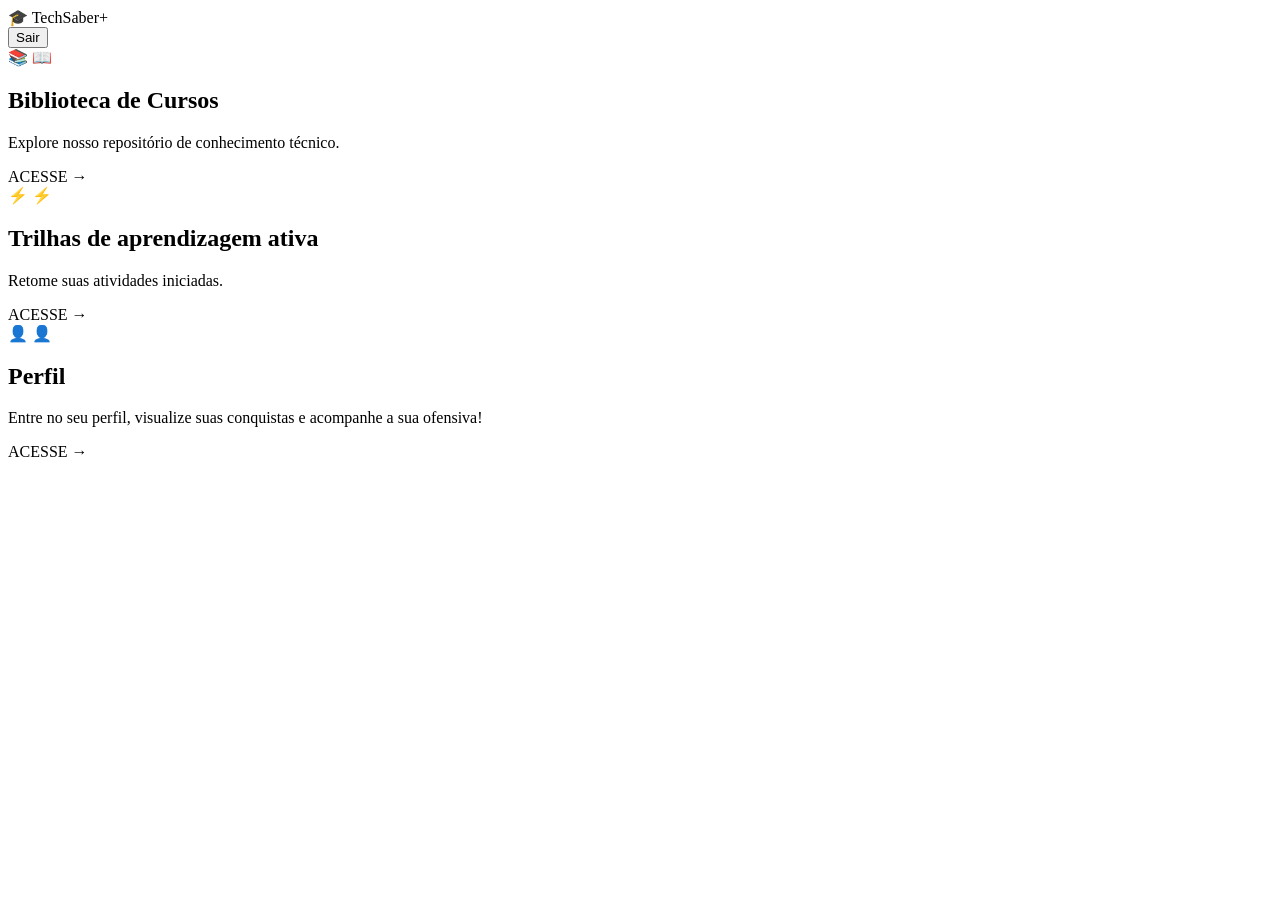
==== artigo.html @ c9d77f19 "atualização do front" ====
<!DOCTYPE html>
<html lang="pt-BR">

<head>
    <meta charset="UTF-8">
    <meta name="viewport" content="width=device-width, initial-scale=1.0">
    <title>TechSaber+ | Artigo</title>

    <link rel="stylesheet" href="css/reset.css">
    <link rel="stylesheet" href="css/variables.css">
    <link rel="stylesheet" href="css/style.css">
    <link rel="stylesheet" href="css/artigo.css">
    <link href="https://fonts.googleapis.com/css2?family=Space+Grotesk:wght@700&family=Poppins:wght@400;600;700&display=swap" rel="stylesheet">
</head>

<body>

    <!-- ══ NAVBAR ══ -->
    <header>
        <nav>
            <span class="nav-logo">🎓 TechSaber+</span>
            <span style="display:flex; gap:0.5rem;">
                <button class="btn-primario" onclick="history.back()">Voltar</button>
                <a href="dashboard-aluno.html"><button class="btn-destaque" style="width:auto;">Sair</button></a>
            </span>
        </nav>
    </header>

    <main class="artigo-main">

        <!-- cabeçalho do artigo preenchido pelo JS -->
        <header class="artigo-header">
            <p class="artigo-modulo" id="artigo-modulo"></p>
            <h1 id="artigo-titulo"></h1>
        </header>

        <!-- conteúdo do artigo preenchido pelo JS -->
        <article class="artigo-conteudo card" id="artigo-conteudo"></article>

        <!-- botão que leva para o próximo passo da trilha -->
        <section class="artigo-botao">
            <a id="btn-proximo" href="#">
                <button class="btn-destaque btn-block" id="btn-proximo-texto">Continuar →</button>
            </a>
        </section>

    </main>

    <script>
        /* ══════════════════════════════════════════
           CONTEÚDO DOS ARTIGOS
           Cada curso tem artigo1 e artigo2
           O parâmetro "etapa" na URL define qual mostrar
           etapa=1 → artigo 1
           etapa=2 → artigo 2
        ══════════════════════════════════════════ */
        const conteudos = {
            "Front-End": {
                artigo1: {
                    modulo: "Módulo 1: HTML5 e Semântica",
                    titulo: "HTML Semântico",
                    conteudo: `
                        <h2>O que é HTML Semântico?</h2>
                        <p>O <strong>HTML</strong> (HyperText Markup Language) é a linguagem de marcação usada para estruturar o conteúdo na web. Tags semânticas descrevem o significado do conteúdo, o que é fundamental para <strong>SEO</strong> e acessibilidade.</p>
                        <p>Tags semânticas principais: <code>&lt;header&gt;</code> para cabeçalho, <code>&lt;nav&gt;</code> para navegação, <code>&lt;main&gt;</code> para conteúdo principal, <code>&lt;section&gt;</code> para seções, <code>&lt;article&gt;</code> para conteúdo independente, <code>&lt;aside&gt;</code> para conteúdo lateral e <code>&lt;footer&gt;</code> para rodapé.</p>
                        <h2>DOM e Estrutura</h2>
                        <p>O <strong>DOM</strong> (Document Object Model) é a representação em árvore da estrutura da página HTML. O atributo <code>lang</code> na tag <code>&lt;html&gt;</code> define o idioma do documento — essencial para acessibilidade.</p>
                        <p>O <strong>DOCTYPE</strong> instrui o navegador sobre qual versão do HTML usar. A diferença entre <code>&lt;b&gt;</code> e <code>&lt;strong&gt;</code>: <code>&lt;strong&gt;</code> tem peso semântico de importância, enquanto <code>&lt;b&gt;</code> é apenas visual. Elementos <strong>inline</strong> ocupam apenas a largura necessária (ex: <code>&lt;span&gt;</code>).</p>
                    `
                },
                artigo2: {
                    modulo: "Módulo 2: CSS3 e Estilização",
                    titulo: "CSS3 e Estilização",
                    conteudo: `
                        <h2>O que é CSS?</h2>
                        <p>O <strong>CSS</strong> (Cascading Style Sheets) controla a apresentação visual das páginas web. Ele utiliza seletores para aplicar estilos como cores, fontes, espaçamentos e layouts. O conceito de <strong>cascata</strong> permite que estilos sejam herdados ou sobrescritos com base na especificidade.</p>
                        <p>Para selecionar uma <strong>classe</strong> usa-se <code>.nome</code>. Para selecionar um <strong>ID</strong> usa-se <code>#nome</code>. A propriedade <code>background-color</code> define a cor de fundo. A propriedade <code>font-size</code> define o tamanho da letra.</p>
                        <h2>Box Model, Flexbox e Grid</h2>
                        <p>O <strong>Box Model</strong> define que cada elemento tem: <code>margin</code> (espaço externo), <code>border</code> (borda), <code>padding</code> (espaço interno) e <code>content</code> (conteúdo). <strong>Margin</strong> é espaço externo, <strong>padding</strong> é espaço interno.</p>
                        <p>O <strong>Flexbox</strong> cria layouts unidimensionais flexíveis e responsivos. O <strong>CSS Grid</strong> cria layouts bidimensionais complexos em linhas e colunas. As <strong>Media Queries</strong> aplicam estilos diferentes conforme o tamanho da tela. O <code>z-index</code> controla a ordem de empilhamento dos elementos. A pseudoclasse <code>:hover</code> aplica estilos quando o usuário passa o mouse.</p>
                    `
                }
            },
            "Back-End": {
                artigo1: {
                    modulo: "Módulo 1: C# e .NET",
                    titulo: "C# e .NET — Fundamentos",
                    conteudo: `
                        <h2>C# e o Ecossistema .NET</h2>
                        <p>O <strong>C#</strong> é uma linguagem moderna, orientada a objetos e segura para tipos. Ela roda no <strong>.NET</strong>, um ecossistema que fornece o <strong>CLR</strong> (Common Language Runtime) para gerenciar memória e execução.</p>
                        <p>Variáveis em C# devem ser declaradas com tipos específicos como <code>int</code> (números inteiros), <code>string</code> (texto) e <code>bool</code> (verdadeiro/falso). Ao atribuir texto a uma variável <code>int</code>, ocorre um <strong>erro de compilação</strong>. O <strong>SDK do .NET</strong> fornece ferramentas para desenvolver e rodar aplicações.</p>
                        <h2>CLR, JIT e Garbage Collector</h2>
                        <p>O <strong>CLR</strong> é o ambiente de execução que gerencia o código. O <strong>JIT</strong> (Just-In-Time) compila código IL para código de máquina em tempo de execução. O código gerenciado pelo CLR é chamado de <strong>Managed Code</strong>.</p>
                        <p>O <strong>Garbage Collector</strong> é o sistema automático de gerenciamento de memória do .NET — ele limpa objetos que não são mais usados. A diferença entre <code>struct</code> e <code>class</code>: <strong>struct</strong> é tipo de valor, <strong>class</strong> é tipo de referência.</p>
                    `
                },
                artigo2: {
                    modulo: "Módulo 2: POO em C#",
                    titulo: "Programação Orientada a Objetos em C#",
                    conteudo: `
                        <h2>Interfaces, Namespaces e Static</h2>
                        <p>A palavra-chave <code>using</code> no topo do arquivo serve para <strong>importar namespaces</strong>. Uma <strong>Interface</strong> em C# é um contrato que define métodos sem implementação — as classes que a implementam devem fornecer os métodos.</p>
                        <p>O modificador <strong>static</strong> faz com que um membro pertença à classe em si, não a uma instância específica. O bloco <strong>try-catch</strong> serve para tratamento de exceções e erros — o código em <code>try</code> é executado e, se houver erro, o bloco <code>catch</code> o captura.</p>
                        <h2>LINQ e Programação Assíncrona</h2>
                        <p>O <strong>LINQ</strong> (Language Integrated Query) é uma linguagem de consulta integrada para coleções de dados — permite filtrar, ordenar e transformar listas de forma elegante diretamente no C#.</p>
                        <p>A <strong>programação assíncrona</strong> com <code>async/await</code> melhora a responsividade das aplicações evitando o bloqueio da thread principal. Isso é fundamental para operações que demoram, como chamadas a APIs e leitura de arquivos.</p>
                    `
                }
            },
            "Banco-de-Dados": {
                artigo1: {
                    modulo: "Módulo 1: SQL Básico",
                    titulo: "SQL e Estruturas Relacionais",
                    conteudo: `
                        <h2>Bancos de Dados Relacionais</h2>
                        <p>Bancos de dados relacionais organizam dados em <strong>tabelas</strong> com colunas e linhas. O <strong>SQL</strong> (Structured Query Language) é a linguagem usada para gerenciar esses dados através de chaves primárias e estrangeiras, garantindo integridade e eficiência.</p>
                        <p>A <strong>Chave Primária (PK)</strong> é um identificador exclusivo para cada registro na tabela. A <strong>Chave Estrangeira (FK)</strong> cria um vínculo entre duas tabelas. O comando <code>SELECT</code> busca dados. O comando <code>WHERE</code> filtra os resultados com base em uma condição.</p>
                        <h2>Comandos Essenciais</h2>
                        <p>O comando <strong>JOIN</strong> combina dados de duas ou mais tabelas relacionadas. O comando <strong>UPDATE</strong> modifica dados já existentes. O comando <strong>DELETE</strong> remove registros. O comando <strong>ORDER BY</strong> ordena os resultados de forma ascendente ou descendente.</p>
                        <p>A <strong>Normalização</strong> é o processo de organização para reduzir redundâncias no banco de dados — garante que cada informação seja armazenada em apenas um lugar.</p>
                    `
                },
                artigo2: {
                    modulo: "Módulo 2: SQL Avançado",
                    titulo: "SQL Avançado e Boas Práticas",
                    conteudo: `
                        <h2>Conceitos Avançados</h2>
                        <p>As propriedades <strong>ACID</strong> garantem confiabilidade em transações de banco de dados: <strong>A</strong>tomicidade, <strong>C</strong>onsistência, <strong>I</strong>solamento e <strong>D</strong>urabilidade. A diferença entre <strong>SQL</strong> e <strong>NoSQL</strong>: SQL é relacional e estruturado; NoSQL é flexível e não-relacional.</p>
                        <p>O comando <strong>GROUP BY</strong> agrupa linhas que têm os mesmos valores em colunas específicas. Um <strong>Data Warehouse</strong> é um sistema de armazenamento de dados consolidado para análise. O valor <strong>NULL</strong> representa a ausência de valor ou dado desconhecido.</p>
                        <h2>Views e Consultas Complexas</h2>
                        <p>Uma <strong>View</strong> é uma "tabela virtual" baseada no resultado de uma consulta SQL — simplifica consultas complexas e protege dados sensíveis. O comando <strong>GROUP BY</strong> é usado junto com funções de agregação como <code>COUNT</code>, <code>SUM</code> e <code>AVG</code>.</p>
                        <p>Boas práticas de banco de dados incluem: usar índices para melhorar a performance das consultas, evitar valores NULL quando possível, e sempre fazer backup antes de operações de <code>DELETE</code> ou <code>UPDATE</code> em massa.</p>
                    `
                }
            },
            "Engenharia-de-Software": {
                artigo1: {
                    modulo: "Módulo 1: Manifesto Ágil e Scrum",
                    titulo: "Manifesto Ágil e Scrum",
                    conteudo: `
                        <h2>O Manifesto Ágil</h2>
                        <p>A Engenharia de Software aplica princípios de engenharia no desenvolvimento de sistemas. O <strong>Manifesto Ágil</strong> é um documento que prioriza pessoas e entregas sobre processos rígidos — foi criado em 2001 e revolucionou o desenvolvimento de software.</p>
                        <p>O <strong>Scrum</strong> é uma das metodologias ágeis mais populares, focada em ciclos de entrega curtos chamados <strong>Sprints</strong>, com duração de <strong>1 a 4 semanas</strong>. O <strong>Product Owner (PO)</strong> é responsável por priorizar o Backlog. O <strong>Scrum Master</strong> facilita o processo e remove obstáculos do time.</p>
                        <h2>Cerimônias e Artefatos</h2>
                        <p>O <strong>Product Backlog</strong> é a lista ordenada de tudo que é necessário para o produto final. O <strong>Sprint Backlog</strong> é o conjunto de tarefas selecionadas para a Sprint atual. A <strong>Daily</strong> é a reunião diária com objetivo de alinhamento e identificação de bloqueios.</p>
                        <p>A <strong>Sprint Review</strong> apresenta o trabalho concluído ao cliente. A <strong>Retrospectiva</strong> analisa o processo da Sprint para melhorias contínuas. Esses rituais garantem transparência e colaboração constante entre o time e o cliente.</p>
                    `
                },
                artigo2: {
                    modulo: "Módulo 2: Práticas Avançadas",
                    titulo: "Práticas Avançadas de Engenharia de Software",
                    conteudo: `
                        <h2>Qualidade e Testes</h2>
                        <p>A <strong>Dívida Técnica</strong> é o custo futuro de refatoração por escolhas de design rápidas e fáceis. A <strong>Refatoração</strong> significa melhorar a estrutura do código sem alterar seu comportamento externo — é fundamental para manter o código limpo.</p>
                        <p>A <strong>Integração Contínua (CI)</strong> é a prática de mesclar código em um repositório compartilhado várias vezes ao dia. A <strong>Regra de Pareto em testes</strong> diz que aproximadamente 80% dos defeitos estão concentrados em 20% dos módulos. O <strong>Teste Unitário</strong> testa partes isoladas; o <strong>Teste de Integração</strong> testa o conjunto.</p>
                        <h2>Arquitetura e UML</h2>
                        <p>O <strong>MVP</strong> (Minimum Viable Product) é a versão mais simples de um produto para validação de mercado. Os <strong>Microserviços</strong> são uma arquitetura de serviços pequenos e independentes que se comunicam entre si.</p>
                        <p>O <strong>Diagrama de Sequência</strong> no UML mostra a ordem de interações entre objetos no tempo. O <strong>Diagrama de Casos de Uso</strong> representa as funcionalidades do sistema e os atores que as utilizam. Esses diagramas são fundamentais para comunicar a arquitetura do sistema.</p>
                    `
                }
            },
            "Soft-Skills": {
                artigo1: {
                    modulo: "Módulo 1: Comunicação",
                    titulo: "Comunicação e Trabalho em Equipe",
                    conteudo: `
                        <h2>Comunicação Assertiva</h2>
                        <p><strong>Soft Skills</strong> são habilidades comportamentais essenciais no mercado de trabalho. A <strong>comunicação assertiva</strong> permite expressar ideias com clareza e respeito — nem agressiva, nem passiva. É fundamental para o trabalho em equipe e relacionamento com clientes.</p>
                        <p>A <strong>escuta ativa</strong> significa compreender verdadeiramente o que o outro comunica — prestando atenção total, sem interromper e fazendo perguntas para confirmar o entendimento. O <strong>feedback construtivo</strong> é um retorno que aponta melhorias de forma respeitosa e específica.</p>
                        <h2>Trabalho em Equipe e Proatividade</h2>
                        <p>O <strong>trabalho em equipe</strong> exige empatia, respeito às diferenças e foco no objetivo comum. A <strong>empatia</strong> é a capacidade de se colocar no lugar do outro — essencial para resolver conflitos com respeito. Para resolver conflitos em equipe, o ideal é ouvir todas as partes e buscar consenso.</p>
                        <p>A <strong>proatividade</strong> significa agir antecipadamente sem precisar ser solicitado — identificar problemas antes que ocorram e propor soluções. O <strong>networking</strong> serve para construir relações profissionais mutuamente benéficas ao longo da carreira.</p>
                    `
                },
                artigo2: {
                    modulo: "Módulo 2: Liderança",
                    titulo: "Liderança e Inteligência Emocional",
                    conteudo: `
                        <h2>Liderança</h2>
                        <p>A <strong>liderança</strong> envolve inspirar e motivar equipes, delegando tarefas e tomando decisões com responsabilidade. Um bom líder inspira, delega e desenvolve as pessoas — não controla nem microgerencia. Sabe ouvir, dar feedbacks construtivos e criar ambiente de confiança.</p>
                        <p>A <strong>gestão do tempo</strong> permite organizar prioridades e aumentar a produtividade. A <strong>criatividade</strong> no trabalho significa gerar novas ideias e soluções para problemas — não significa trabalhar de forma desorganizada.</p>
                        <h2>Inteligência Emocional e Resiliência</h2>
                        <p>A <strong>inteligência emocional</strong> é a capacidade de gerenciar emoções para tomar decisões equilibradas. É importante em qualquer ambiente profissional — não apenas para RH ou situações de crise. Envolve autoconhecimento, autorregulação, empatia e habilidades sociais.</p>
                        <p>A <strong>resiliência profissional</strong> é a capacidade de se adaptar e superar adversidades — não significa nunca errar, mas sim aprender com os erros e continuar. Profissionais resilientes lidam melhor com mudanças, pressão e incertezas do mercado de trabalho.</p>
                    `
                }
            },
            "Acessibilidade-Libras": {
                artigo1: {
                    modulo: "Módulo 1: Introdução à Libras",
                    titulo: "Libras — Introdução e História",
                    conteudo: `
                        <h2>O que é Libras?</h2>
                        <p>A <strong>Libras</strong> (Língua Brasileira de Sinais) é uma língua visual-espacial usada pela comunidade surda brasileira. Reconhecida pela <strong>Lei 10.436 de 2002</strong>, ela possui gramática própria e expressões faciais essenciais para a comunicação plena.</p>
                        <p>A Libras <strong>não é universal</strong> — cada país tem sua própria língua de sinais (nos EUA é o ASL, na França é o LSF, etc.). Ela também <strong>não é mímica</strong>: é uma língua completa com gramática, sintaxe e estrutura próprias. A <strong>Datilologia</strong> é o uso do alfabeto manual para soletrar palavras.</p>
                        <h2>Importância e Cultura Surda</h2>
                        <p>As <strong>expressões faciais</strong> transmitem entonação e sentido à frase em Libras — são equivalentes à entonação da voz no português falado. Sem expressões faciais adequadas, o significado da frase pode mudar completamente.</p>
                        <p>A <strong>Cultura Surda</strong> representa os valores e costumes próprios da comunidade surda. O <strong>Sinal-Nome</strong> é uma identificação única dada a uma pessoa pela comunidade surda — um sinal personalizado que representa aquela pessoa. O papel do <strong>intérprete de Libras</strong> é traduzir e mediar a comunicação entre ouvintes e surdos.</p>
                    `
                },
                artigo2: {
                    modulo: "Módulo 2: Gramática e Acessibilidade",
                    titulo: "Gramática da Libras e Inclusão",
                    conteudo: `
                        <h2>Gramática da Libras</h2>
                        <p>Os <strong>Classificadores</strong> são sinais que descrevem visualmente formas, tamanhos ou ações — são um recurso gramatical único das línguas de sinais. A <strong>Configuração de Mão</strong> é o formato que a mão assume ao realizar um sinal — um dos principais parâmetros fonológicos da Libras.</p>
                        <p>O <strong>ponto de articulação</strong> é o local no corpo ou no espaço onde o sinal é realizado. O <strong>movimento</strong> e a <strong>orientação da palma</strong> também são parâmetros fundamentais que diferenciam sinais com configurações similares.</p>
                        <h2>Inclusão e Acessibilidade</h2>
                        <p>A <strong>Inclusão</strong> significa eliminar barreiras e garantir participação plena de todos — não é apenas adaptar o ambiente físico, mas também comunicacional, digital e social. Pessoas surdas <strong>podem dirigir</strong> — utilizam sinalizações visuais e retrovisores.</p>
                        <p>A acessibilidade web seguindo as diretrizes <strong>WCAG</strong> garante que pessoas com deficiência possam usar sites e aplicativos. Isso inclui textos alternativos em imagens, contraste adequado de cores, navegação por teclado e legendas em vídeos.</p>
                    `
                }
            },
            "Inteligencia-Artificial": {
                artigo1: {
                    modulo: "Módulo 1: Fundamentos de IA",
                    titulo: "Inteligência Artificial — Fundamentos",
                    conteudo: `
                        <h2>O que é Inteligência Artificial?</h2>
                        <p>A <strong>Inteligência Artificial</strong> mimetiza a inteligência humana para realizar tarefas e resolver problemas. O <strong>Machine Learning</strong> permite que o sistema aprenda com dados automaticamente, identificando padrões sem ser explicitamente programado para cada situação.</p>
                        <p>O <strong>Deep Learning</strong> é um subcampo do ML que usa múltiplas camadas de <strong>redes neurais</strong> para padrões complexos. As <strong>Redes Neurais</strong> são modelos matemáticos inspirados no funcionamento do cérebro humano.</p>
                        <h2>IA no Dia a Dia</h2>
                        <p>A <strong>IA Generativa</strong> é capaz de criar novos conteúdos como textos, imagens e sons — exemplos incluem ChatGPT e DALL-E. A <strong>Visão Computacional</strong> ensina máquinas a interpretar imagens e vídeos — usada em reconhecimento facial e carros autônomos.</p>
                        <p>O <strong>PNL</strong> (Processamento de Linguagem Natural) permite a interação entre IA e linguagem humana. Exemplos de IA no dia a dia incluem <strong>assistentes de voz</strong> (Siri, Alexa) e <strong>sistemas de recomendação</strong> (Netflix, Spotify). O <strong>Viés na IA</strong> são erros sistemáticos derivados de preconceitos nos dados de treino.</p>
                    `
                },
                artigo2: {
                    modulo: "Módulo 2: IA Avançada e Ética",
                    titulo: "IA Avançada, Ética e Big Data",
                    conteudo: `
                        <h2>Conceitos Avançados de IA</h2>
                        <p>O <strong>Teste de Turing</strong> verifica se uma máquina consegue se passar por humano em uma conversa — criado por Alan Turing em 1950. O <strong>Big Data</strong> representa volumes massivos de dados usados para treinar modelos complexos de IA.</p>
                        <p>O <strong>Treinamento de Modelo</strong> é o processo de ajustar os parâmetros da IA usando dados conhecidos — quanto mais dados e mais variados, melhor o modelo aprende. A <strong>IA Forte (AGI)</strong> é uma IA teórica com inteligência igual ou superior à humana — ainda não existe na prática.</p>
                        <h2>Ética na IA</h2>
                        <p>A <strong>Ética na IA</strong> é fundamental para garantir transparência, segurança e evitar danos sociais. Um <strong>Algoritmo de IA</strong> define as regras e cálculos para processar dados e dar respostas. Um <strong>Chatbot</strong> é um programa de IA projetado para simular conversas com usuários humanos.</p>
                        <p>Questões éticas importantes incluem: privacidade dos dados, transparência nos algoritmos de decisão, impacto no emprego e responsabilidade por decisões automatizadas. A IA deve ser desenvolvida com foco no <strong>bem-estar humano</strong> e no respeito aos direitos fundamentais.</p>
                    `
                }
            }
        };

        /* ── pega parâmetros da URL ── */
        const params   = new URLSearchParams(window.location.search);
        const cursoKey = params.get("curso");
        const etapa    = parseInt(params.get("etapa") || "1");

        /* ── redireciona se não tiver curso ── */
        if (!cursoKey || cursoKey === "null" || !conteudos[cursoKey]) {
            window.location.href = "dashboard-aluno.html";
        }

        const dadosCurso = conteudos[cursoKey];

        /* ── decide qual artigo mostrar com base na etapa ── */
        const artigo = etapa === 2 ? dadosCurso.artigo2 : dadosCurso.artigo1;

        /* ── preenche a página ── */
        document.getElementById("artigo-modulo").textContent  = artigo.modulo;
        document.getElementById("artigo-titulo").textContent  = artigo.titulo;
        document.getElementById("artigo-conteudo").innerHTML  = artigo.conteudo;

        /* ── define o próximo passo e o texto do botão ──
           artigo 1 (etapa 1) → próximo é artigo 2
           artigo 2 (etapa 2) → próximo é quiz 1
        ── */
        const btnProximo = document.getElementById("btn-proximo");
        const btnTexto   = document.getElementById("btn-proximo-texto");

        if (etapa === 1) {
            /* artigo 1 lido → avança progresso para 1 e vai para artigo 2 */
            btnTexto.textContent = "Próximo: Artigo 2 →";
            btnProximo.href = `artigo.html?curso=${cursoKey}&etapa=2`;
            btnProximo.addEventListener("click", () => {
                const progressoKey = `progresso-${cursoKey}`;
                const atual = parseInt(localStorage.getItem(progressoKey) || "0");
                /* só avança se ainda não passou dessa etapa */
                if (atual < 1) localStorage.setItem(progressoKey, "1");
            });
        } else {
            /* artigo 2 lido → avança progresso para 2 e vai para quiz 1 */
            btnTexto.textContent = "Iniciar Quiz 1 →";
            btnProximo.href = `quiz-modulo.html?curso=${cursoKey}&quiz=1`;
            btnProximo.addEventListener("click", () => {
                const progressoKey = `progresso-${cursoKey}`;
                const atual = parseInt(localStorage.getItem(progressoKey) || "0");
                if (atual < 2) localStorage.setItem(progressoKey, "2");
            });
        }
    </script>

    <script src="js/main.js"></script>

</body>
</html>
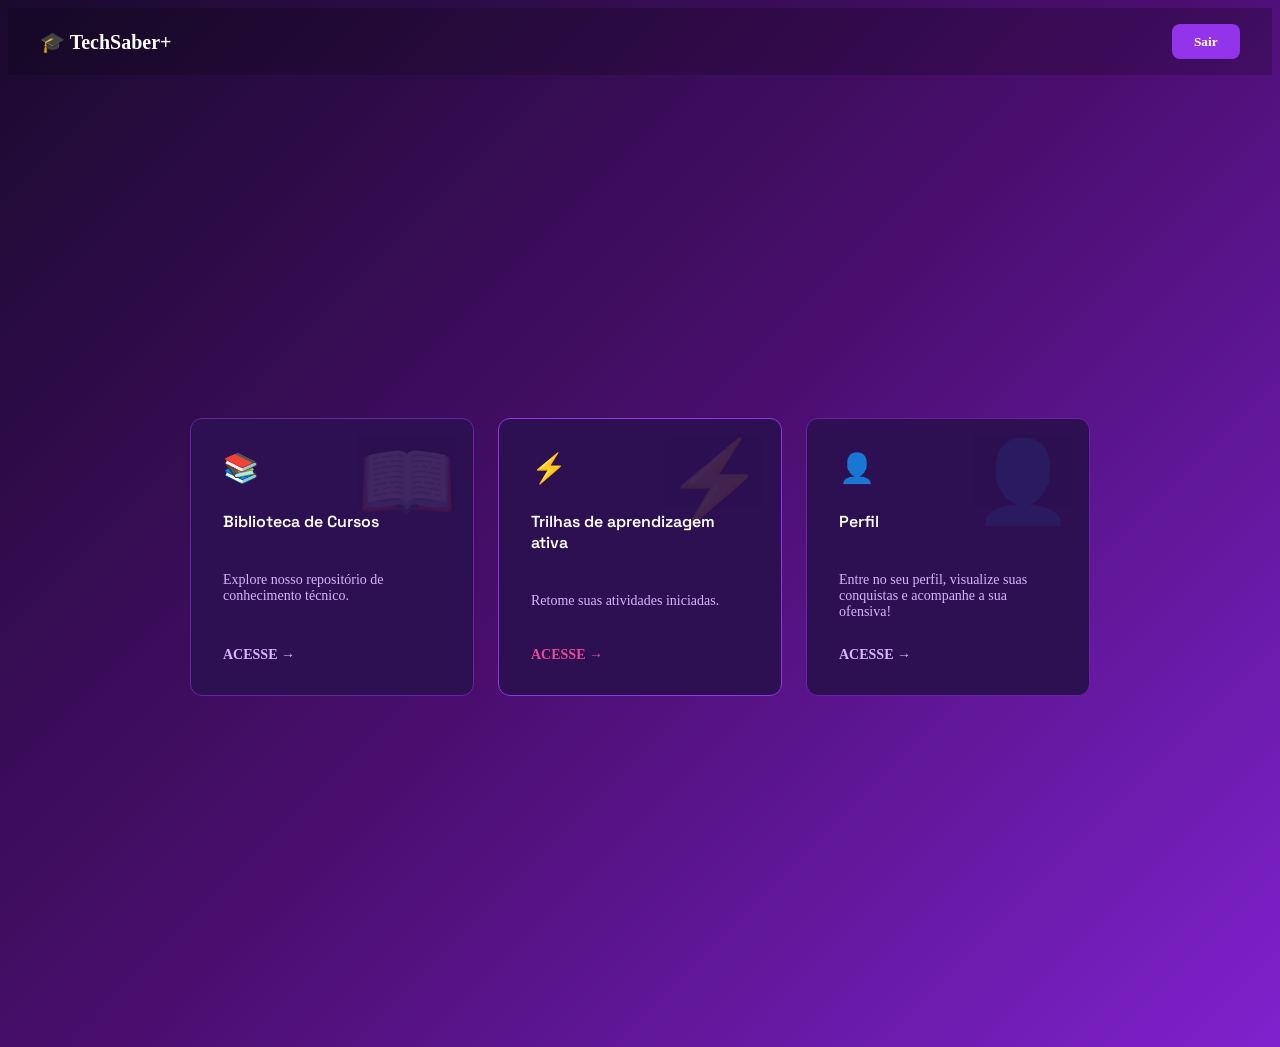
==== commit c06423c8: "atualização" ====
--- a/artigo.html
+++ b/artigo.html
@@ -15,7 +15,7 @@
 
 <body>
 
-    <!-- ══ NAVBAR ══ -->
+    <!-- NAVBAR -->
     <header>
         <nav>
             <span class="nav-logo">🎓 TechSaber+</span>
@@ -47,13 +47,12 @@
     </main>
 
     <script>
-        /* ══════════════════════════════════════════
-           CONTEÚDO DOS ARTIGOS
+        /* CONTEÚDO DOS ARTIGOS
            Cada curso tem artigo1 e artigo2
            O parâmetro "etapa" na URL define qual mostrar
            etapa=1 → artigo 1
-           etapa=2 → artigo 2
-        ══════════════════════════════════════════ */
+           etapa=2 → artigo 2 */
+
         const conteudos = {
             "Front-End": {
                 artigo1: {
@@ -239,30 +238,30 @@
             }
         };
 
-        /* ── pega parâmetros da URL ── */
+        /* pega parâmetros da URL */
         const params   = new URLSearchParams(window.location.search);
         const cursoKey = params.get("curso");
         const etapa    = parseInt(params.get("etapa") || "1");
 
-        /* ── redireciona se não tiver curso ── */
+        /* redireciona se não tiver curso */
         if (!cursoKey || cursoKey === "null" || !conteudos[cursoKey]) {
             window.location.href = "dashboard-aluno.html";
         }
 
         const dadosCurso = conteudos[cursoKey];
 
-        /* ── decide qual artigo mostrar com base na etapa ── */
+        /* decide qual artigo mostrar com base na etapa */
         const artigo = etapa === 2 ? dadosCurso.artigo2 : dadosCurso.artigo1;
 
-        /* ── preenche a página ── */
+        /* preenche a página */
         document.getElementById("artigo-modulo").textContent  = artigo.modulo;
         document.getElementById("artigo-titulo").textContent  = artigo.titulo;
         document.getElementById("artigo-conteudo").innerHTML  = artigo.conteudo;
 
-        /* ── define o próximo passo e o texto do botão ──
+        /* define o próximo passo e o texto do botão
            artigo 1 (etapa 1) → próximo é artigo 2
-           artigo 2 (etapa 2) → próximo é quiz 1
-        ── */
+           artigo 2 (etapa 2) → próximo é quiz 1 */
+           
         const btnProximo = document.getElementById("btn-proximo");
         const btnTexto   = document.getElementById("btn-proximo-texto");
 
--- a/css/variables.css
+++ b/css/variables.css
@@ -0,0 +1,44 @@
+/* VARIABLES CSS - TechSaber+
+   Cores, fontes e tamanhos globais do site */
+
+:root {
+
+    /* CORES PRINCIPAIS */
+    --cor-fundo: #4a0e6e;          /* roxo escuro do fundo */
+    --cor-fundo-escuro: #1a0a2e;   /* roxo muito escuro dos cards */
+    --cor-primaria: #9333ea;       /* roxo vibrante principal */
+    --cor-primaria-hover: #7e22ce; /* roxo escurecido ao hover */
+    --cor-destaque: #ec4899;       /* rosa/pink dos botões e badges */
+    --cor-xp: #ef4444;             /* vermelho/laranja do XP e fogo */
+
+    /* CORES DE TEXTO */
+    --texto-claro: #ffffff;        /* texto principal */
+    --texto-suave: #d8b4fe;        /* texto roxo claro secundário */
+
+    /* CORES DE CARDS */
+    --card-fundo: #2d1052;         /* fundo dos cards */
+    --card-borda: #6b21a8;         /* borda dos cards */
+
+    /* FONTE */
+    --fonte-titulo: 'Space Grotesk', sans-serif;
+    
+    /* TAMANHOS DE FONTE */
+    --fonte-pequena: 0.875rem;     /* 14px */
+    --fonte-normal: 1rem;          /* 16px */
+    --fonte-media: 1.25rem;        /* 20px */
+    --fonte-grande: 2rem;          /* 32px */
+    --fonte-titulo: 3rem;          /* 48px */
+
+    /* ESPAÇAMENTOS */
+    --espaco-p: 1rem;              /* espaço pequeno */
+    --espaco-m: 2rem;              /* espaço médio */
+    --espaco-g: 4rem;              /* espaço grande */
+
+    /* BORDAS */
+    --borda-raio: 12px;            /* arredondamento padrão */
+    --borda-raio-btn: 8px;         /* arredondamento de botões */
+
+    /* GRADIENTES */
+    --gradiente-fundo: linear-gradient(135deg, #1a0a2e 0%, #4a0e6e 50%, #7e22ce 100%);
+    --gradiente-card: linear-gradient(135deg, #2d1052 0%, #6b21a8 100%);
+}
--- a/css/style.css
+++ b/css/style.css
@@ -0,0 +1,77 @@
+/* STYLE CSS - TechSaber+
+   Estilos globais reutilizados em todas as páginas */
+
+/* IMPORTA A FONTE DO GOOGLE */
+@import url('https://fonts.googleapis.com/css2?family=Poppins:wght@400;600;700&display=swap');
+
+/* CORPO DA PÁGINA */
+body {
+    font-family: var(--fonte);
+    background: var(--gradiente-fundo);
+    color: var(--texto-claro);
+    min-height: 100vh; /* página ocupa no mínimo a tela inteira */
+}
+
+/* NAVBAR */
+nav {
+    display: flex;
+    justify-content: space-between; /* logo à esquerda, botões à direita */
+    align-items: center;
+    padding: 1rem 2rem;
+    background: rgba(0, 0, 0, 0.2); /* fundo levemente escuro */
+}
+
+.nav-logo {
+    font-size: var(--fonte-media);
+    font-weight: 700;
+    color: var(--texto-claro);
+}
+
+/* BOTÕES */
+.btn-primario {
+    background: var(--cor-primaria);
+    color: var(--texto-claro);
+    border: none;
+    padding: 0.6rem 1.4rem;
+    border-radius: var(--borda-raio-btn);
+    font-family: var(--fonte);
+    font-weight: 600;
+    cursor: pointer; /* mostra a mãozinha ao passar o mouse */
+}
+
+.btn-primario:hover {
+    background: var(--cor-primaria-hover); /* escurece ao passar o mouse */
+}
+
+.btn-destaque {
+    background: var(--cor-destaque); /* rosa/pink */
+    color: var(--texto-claro);
+    border: none;
+    padding: 0.6rem 1.4rem;
+    border-radius: var(--borda-raio-btn);
+    font-family: var(--fonte);
+    font-weight: 600;
+    cursor: pointer;
+}
+
+.btn-destaque:hover {
+    opacity: 0.85; /* levemente transparente ao hover */
+}
+
+/* CARDS */
+.card {
+    background: var(--card-fundo);
+    border: 1px solid var(--card-borda);
+    border-radius: var(--borda-raio);
+    padding: var(--espaco-p);
+}
+
+/* ── LINKS ── */
+a {
+    color: var(--texto-claro);
+    text-decoration: none; /* remove sublinhado padrão */
+}
+
+a:hover {
+    color: var(--cor-destaque);
+}
--- a/css/artigo.css
+++ b/css/artigo.css
@@ -0,0 +1,87 @@
+/* ARTIGO CSS - TechSaber+
+   Estilos da página de artigo */
+
+/* LAYOUT PRINCIPAL */
+.artigo-main {
+    max-width: 800px;
+    margin: 0 auto;
+    padding: 2rem;
+    display: flex;
+    flex-direction: column;
+    gap: 2rem;
+}
+
+/* HEADER DO ARTIGO */
+.artigo-header {
+    text-align: center;
+}
+
+.artigo-modulo {
+    font-size: var(--fonte-pequena);
+    color: var(--cor-destaque);
+    font-weight: 600;
+    letter-spacing: 1px;
+    margin-bottom: 0.5rem;
+}
+
+.artigo-header h1 {
+    font-family: 'Space Grotesk', sans-serif;
+    font-size: var(--fonte-grande);
+}
+
+/* CONTEÚDO DO ARTIGO */
+.artigo-conteudo {
+    padding: 2rem;
+    display: flex;
+    flex-direction: column;
+    gap: 1.5rem;
+    line-height: 1.8;
+}
+
+.artigo-conteudo h2 {
+    font-family: 'Space Grotesk', sans-serif;
+    font-size: var(--fonte-media);
+    color: var(--cor-destaque);
+    margin-bottom: 0.5rem;
+}
+
+.artigo-conteudo p {
+    color: var(--texto-suave);
+    font-size: var(--fonte-normal);
+}
+
+.artigo-conteudo strong {
+    color: var(--texto-claro);
+}
+
+.artigo-conteudo code {
+    background: rgba(147, 51, 234, 0.3);
+    color: var(--cor-destaque);
+    padding: 0.1rem 0.4rem;
+    border-radius: 4px;
+    font-size: 0.9rem;
+}
+
+/* BOTÃO INICIAR */
+.artigo-botao {
+    text-align: center;
+}
+
+.artigo-botao .btn-block {
+    max-width: 300px;
+    margin: 0 auto;
+    display: block;
+    padding: 1rem 2rem;
+    font-size: var(--fonte-normal);
+}
+
+/* RESPONSIVO */
+@media (max-width: 600px) {
+    .artigo-conteudo {
+        padding: 1.5rem;
+    }
+
+    .artigo-header h1 {
+        font-size: var(--fonte-media);
+    }
+}
